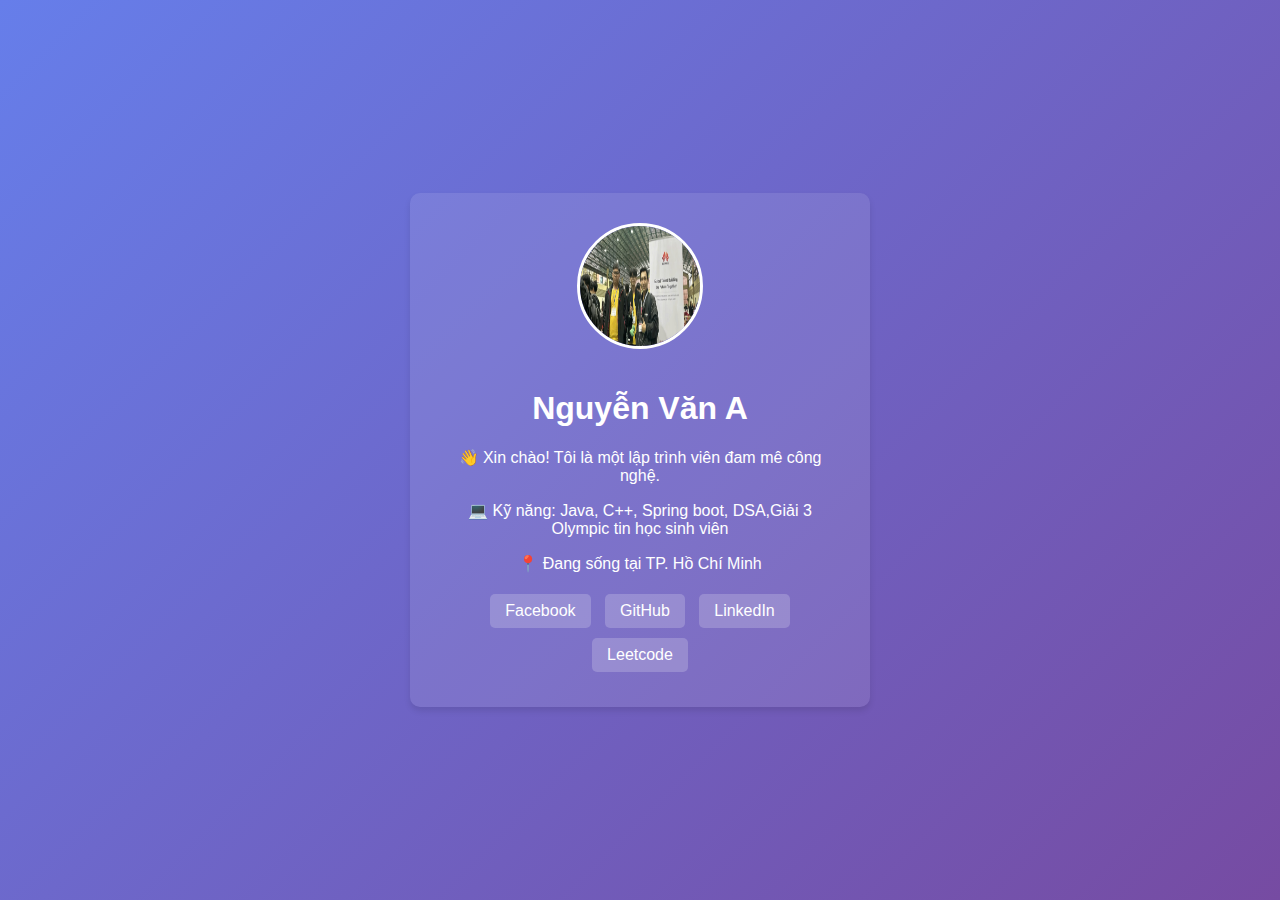
==== students/HuyKhanh.html @ 919867e3 "Merge pull request #5 from HuyKhanh309/HuyKhanh" ====
<!DOCTYPE html>
<html lang="vi">
  <head>
    <meta charset="UTF-8" />
    <meta name="viewport" content="width=device-width, initial-scale=1.0" />
    <title>Trang Cá Nhân</title>
    <link rel="stylesheet" href="HuyKhanh.css" />
  </head>
  <body>
    <div class="container">
      <div class="profile">
        <img src="avatar.jpg" alt="Ảnh đại diện" />
        <h1>Nguyễn Văn A</h1>
        <p>👋 Xin chào! Tôi là một lập trình viên đam mê công nghệ.</p>
        <p>
          💻 Kỹ năng: Java, C++, Spring boot, DSA,Giải 3 Olympic tin học sinh
          viên
        </p>
        <p>📍 Đang sống tại TP. Hồ Chí Minh</p>
        <div class="social-links">
          <a href="https://facebook.com" target="_blank">Facebook</a>
          <a href="https://github.com" target="_blank">GitHub</a>
          <a href="https://linkedin.com" target="_blank">LinkedIn</a>
          <a href="https://leetcode.com/problemset/" target="_blank"
            >Leetcode</a
          >
        </div>
      </div>
    </div>
  </body>
</html>
---- students/HuyKhanh.css ----
/* Định dạng chung */
body {
  font-family: Arial, sans-serif;
  background: linear-gradient(135deg, #667eea, #764ba2);
  color: white;
  text-align: center;
  margin: 0;
  padding: 0;
}

/* Khung chứa trang cá nhân */
.container {
  display: flex;
  justify-content: center;
  align-items: center;
  height: 100vh;
}

/* Thông tin cá nhân */
.profile {
  background: rgba(255, 255, 255, 0.1);
  padding: 30px;
  border-radius: 10px;
  box-shadow: 0 4px 6px rgba(0, 0, 0, 0.1);
  max-width: 400px;
}

/* Ảnh đại diện */
.profile img {
  width: 120px;
  height: 120px;
  border-radius: 50%;
  border: 3px solid white;
  margin-bottom: 15px;
}

/* Liên kết mạng xã hội */
.social-links a {
  display: inline-block;
  color: white;
  text-decoration: none;
  background: rgba(255, 255, 255, 0.2);
  padding: 8px 15px;
  border-radius: 5px;
  margin: 5px;
  transition: 0.3s;
}

.social-links a:hover {
  background: rgba(255, 255, 255, 0.5);
}
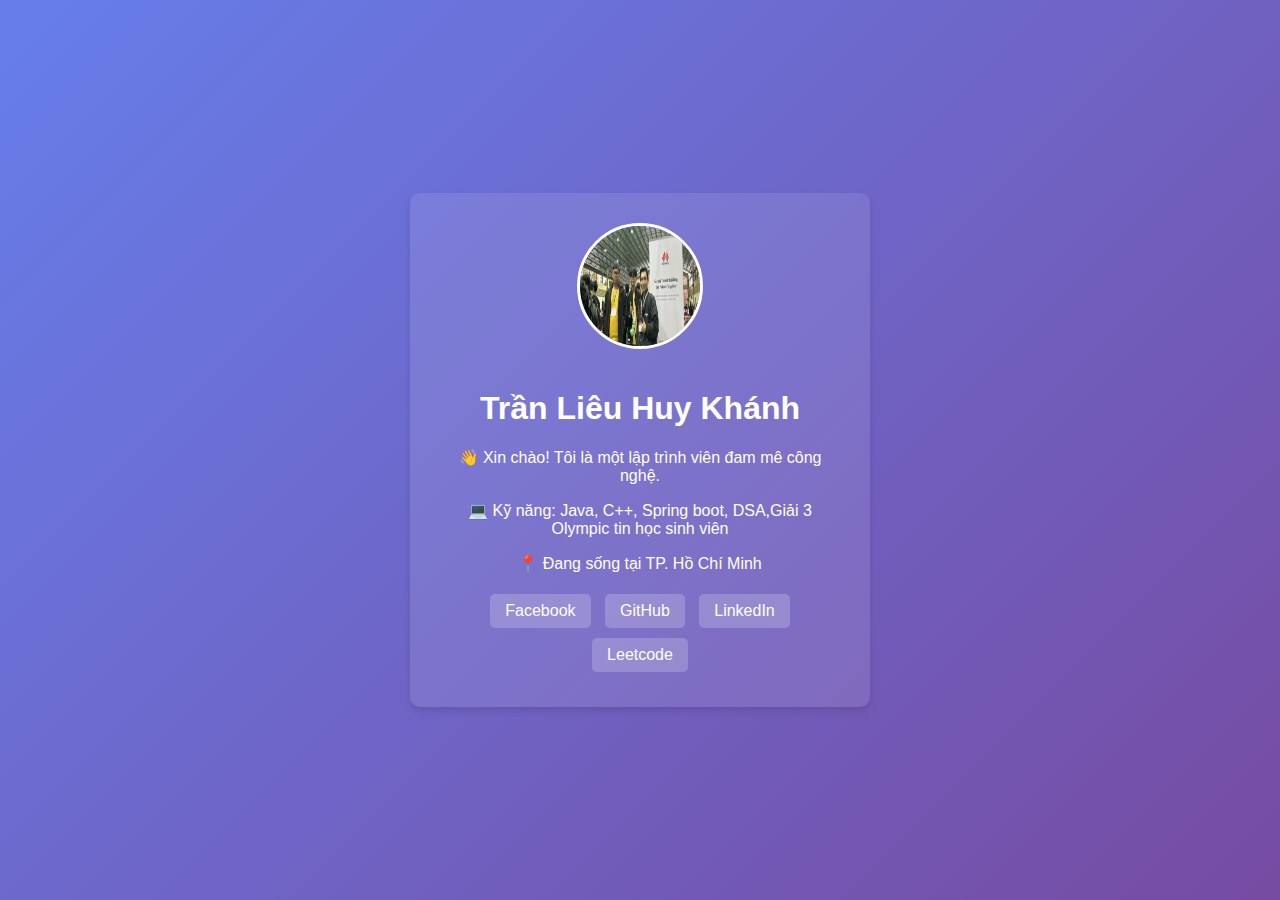
==== commit 23e044bc: "Merge pull request #2 from nguyenduccanh011/develop" ====
--- a/students/HuyKhanh.html
+++ b/students/HuyKhanh.html
@@ -10,7 +10,7 @@
     <div class="container">
       <div class="profile">
         <img src="avatar.jpg" alt="Ảnh đại diện" />
-        <h1>Nguyễn Văn A</h1>
+        <h1>Trần Liêu Huy Khánh</h1>
         <p>👋 Xin chào! Tôi là một lập trình viên đam mê công nghệ.</p>
         <p>
           💻 Kỹ năng: Java, C++, Spring boot, DSA,Giải 3 Olympic tin học sinh
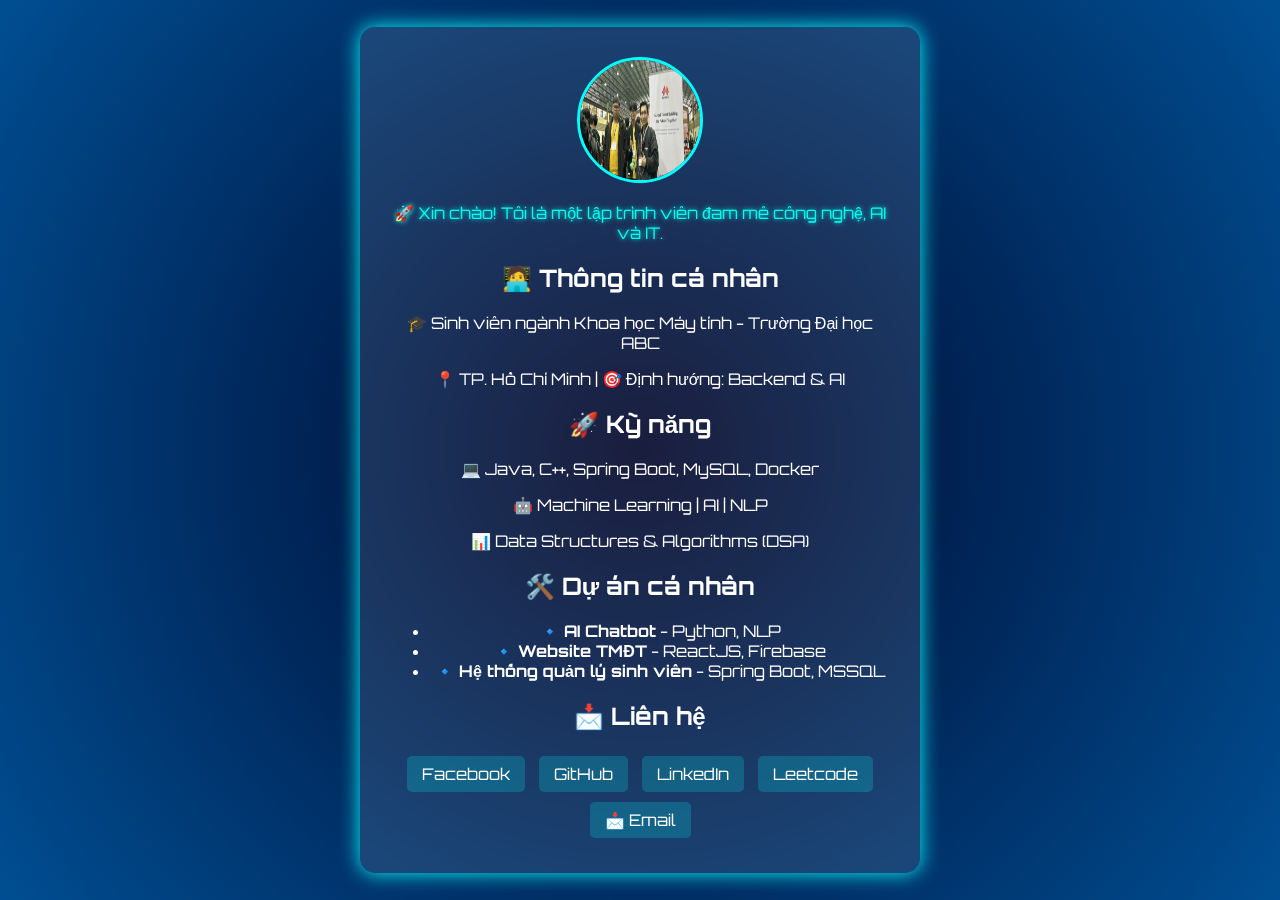
==== commit 951d51f0: "Edit" ====
--- a/students/HuyKhanh.html
+++ b/students/HuyKhanh.html
@@ -3,20 +3,52 @@
   <head>
     <meta charset="UTF-8" />
     <meta name="viewport" content="width=device-width, initial-scale=1.0" />
-    <title>Trang Cá Nhân</title>
+    <title>Trang Cá Nhân - Trần Liêu Huy Khánh</title>
     <link rel="stylesheet" href="HuyKhanh.css" />
+    <script defer src="script.js"></script>
   </head>
   <body>
     <div class="container">
       <div class="profile">
-        <img src="avatar.jpg" alt="Ảnh đại diện" />
-        <h1>Trần Liêu Huy Khánh</h1>
-        <p>👋 Xin chào! Tôi là một lập trình viên đam mê công nghệ.</p>
-        <p>
-          💻 Kỹ năng: Java, C++, Spring boot, DSA,Giải 3 Olympic tin học sinh
-          viên
+        <!-- Ảnh đại diện -->
+        <div class="avatar">
+          <img
+            id="avatar"
+            src="avatar.jpg"
+            alt="Ảnh đại diện"
+            onerror="this.onerror=null; this.src='default-avatar.png';"
+          />
+        </div>
+
+        <!-- Hiệu ứng gõ chữ -->
+        <h1 class="typing-effect"></h1>
+        <p class="glow-text">
+          🚀 Xin chào! Tôi là một lập trình viên đam mê công nghệ, AI và IT.
         </p>
-        <p>📍 Đang sống tại TP. Hồ Chí Minh</p>
+
+        <!-- Thông tin cá nhân -->
+        <h2>🧑‍💻 Thông tin cá nhân</h2>
+        <p>🎓 Sinh viên ngành Khoa học Máy tính - Trường Đại học ABC</p>
+        <p>📍 TP. Hồ Chí Minh | 🎯 Định hướng: Backend & AI</p>
+
+        <!-- Kỹ năng -->
+        <h2>🚀 Kỹ năng</h2>
+        <p>💻 Java, C++, Spring Boot, MySQL, Docker</p>
+        <p>🤖 Machine Learning | AI | NLP</p>
+        <p>📊 Data Structures & Algorithms (DSA)</p>
+
+        <!-- Dự án -->
+        <h2>🛠️ Dự án cá nhân</h2>
+        <ul>
+          <li>🔹 <strong>AI Chatbot</strong> - Python, NLP</li>
+          <li>🔹 <strong>Website TMĐT</strong> - ReactJS, Firebase</li>
+          <li>
+            🔹 <strong>Hệ thống quản lý sinh viên</strong> - Spring Boot, MSSQL
+          </li>
+        </ul>
+
+        <!-- Liên hệ -->
+        <h2>📩 Liên hệ</h2>
         <div class="social-links">
           <a href="https://facebook.com" target="_blank">Facebook</a>
           <a href="https://github.com" target="_blank">GitHub</a>
@@ -24,6 +56,7 @@
           <a href="https://leetcode.com/problemset/" target="_blank"
             >Leetcode</a
           >
+          <a href="mailto:huykhanh@example.com">📩 Email</a>
         </div>
       </div>
     </div>
--- a/students/HuyKhanh.css
+++ b/students/HuyKhanh.css
@@ -1,14 +1,32 @@
-/* Định dạng chung */
+/* Font chữ công nghệ */
+@import url("https://fonts.googleapis.com/css2?family=Orbitron&display=swap");
+
+/* Hiệu ứng nền */
 body {
-  font-family: Arial, sans-serif;
-  background: linear-gradient(135deg, #667eea, #764ba2);
+  font-family: "Orbitron", sans-serif;
+  background: radial-gradient(circle, #000428, #004e92);
   color: white;
   text-align: center;
   margin: 0;
   padding: 0;
+  overflow: hidden;
 }
 
-/* Khung chứa trang cá nhân */
+/* Hiệu ứng avatar */
+.avatar img {
+  width: 120px;
+  height: 120px;
+  border-radius: 50%;
+  border: 3px solid cyan;
+  transition: transform 0.3s ease-in-out, box-shadow 0.3s ease-in-out;
+}
+
+.avatar img:hover {
+  transform: scale(1.1);
+  box-shadow: 0px 0px 15px cyan;
+}
+
+/* Container chính */
 .container {
   display: flex;
   justify-content: center;
@@ -16,30 +34,38 @@
   height: 100vh;
 }
 
-/* Thông tin cá nhân */
+/* Profile Card */
 .profile {
   background: rgba(255, 255, 255, 0.1);
   padding: 30px;
-  border-radius: 10px;
-  box-shadow: 0 4px 6px rgba(0, 0, 0, 0.1);
-  max-width: 400px;
+  border-radius: 15px;
+  box-shadow: 0px 0px 20px cyan;
+  max-width: 500px;
+  backdrop-filter: blur(5px);
+  animation: fadeIn 1s ease-in-out;
 }
 
-/* Ảnh đại diện */
-.profile img {
-  width: 120px;
-  height: 120px;
-  border-radius: 50%;
-  border: 3px solid white;
-  margin-bottom: 15px;
+/* Hiệu ứng gõ chữ */
+.typing-effect {
+  font-size: 22px;
+  font-weight: bold;
+  color: cyan;
+  text-shadow: 0px 0px 10px cyan;
 }
 
-/* Liên kết mạng xã hội */
+/* Glow Text */
+.glow-text {
+  font-size: 16px;
+  color: #00ffee;
+  text-shadow: 0px 0px 5px #00ffee;
+}
+
+/* Link mạng xã hội */
 .social-links a {
   display: inline-block;
   color: white;
   text-decoration: none;
-  background: rgba(255, 255, 255, 0.2);
+  background: rgba(0, 255, 255, 0.2);
   padding: 8px 15px;
   border-radius: 5px;
   margin: 5px;
@@ -47,5 +73,19 @@
 }
 
 .social-links a:hover {
-  background: rgba(255, 255, 255, 0.5);
+  background: cyan;
+  color: black;
+  box-shadow: 0px 0px 15px cyan;
 }
+
+/* Hiệu ứng fade in */
+@keyframes fadeIn {
+  from {
+    opacity: 0;
+    transform: translateY(-20px);
+  }
+  to {
+    opacity: 1;
+    transform: translateY(0);
+  }
+}
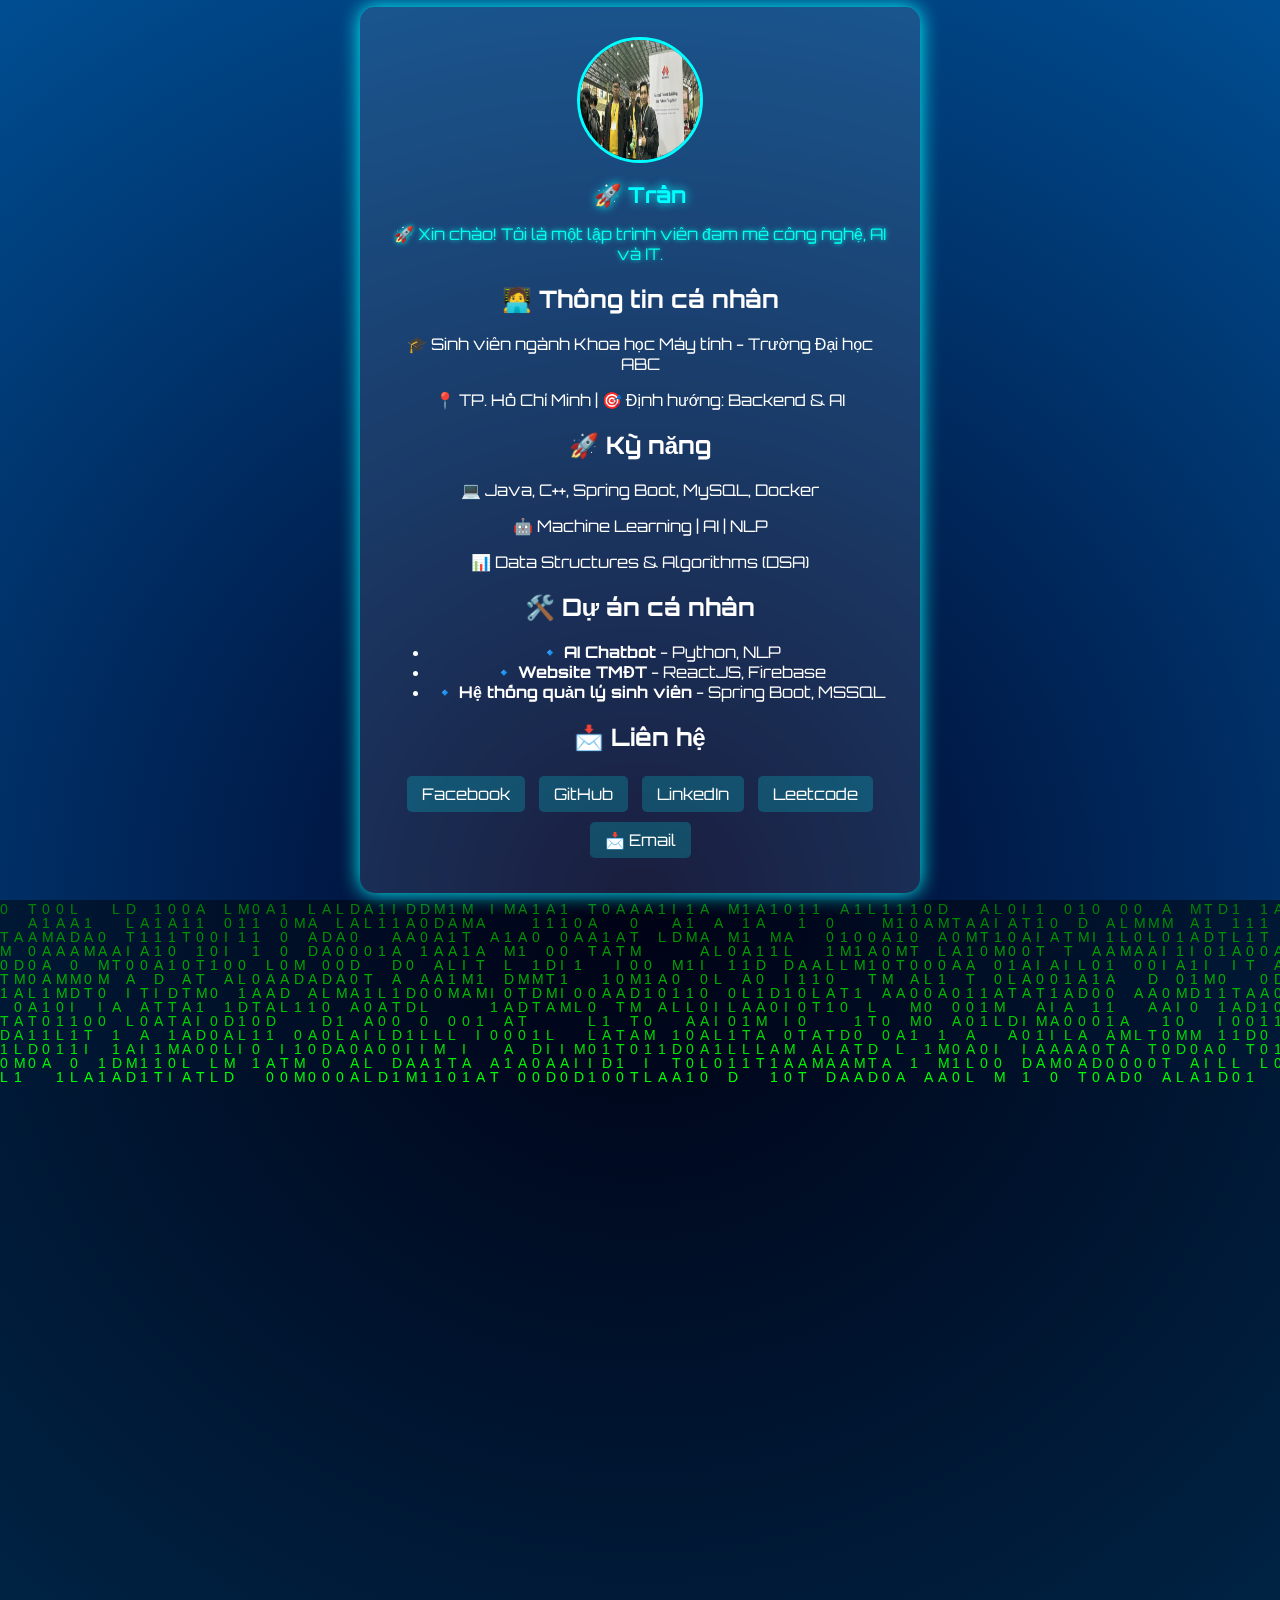
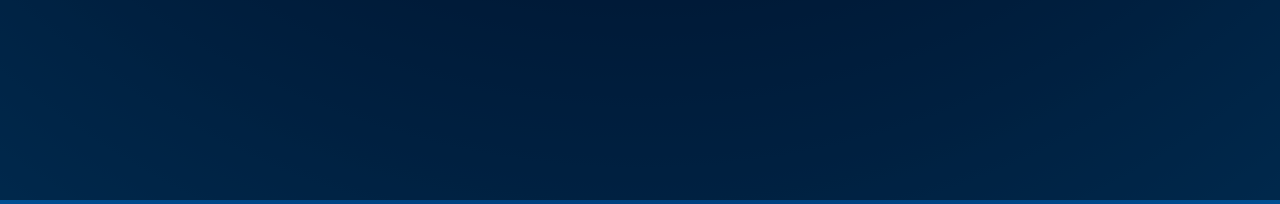
==== commit 0a102781: "Merge branch 'develop' into lecongchuc" ====
--- a/students/HuyKhanh.html
+++ b/students/HuyKhanh.html
@@ -5,7 +5,7 @@
     <meta name="viewport" content="width=device-width, initial-scale=1.0" />
     <title>Trang Cá Nhân - Trần Liêu Huy Khánh</title>
     <link rel="stylesheet" href="HuyKhanh.css" />
-    <script defer src="script.js"></script>
+    <script defer src="HuyKhanh.js"></script>
   </head>
   <body>
     <div class="container">
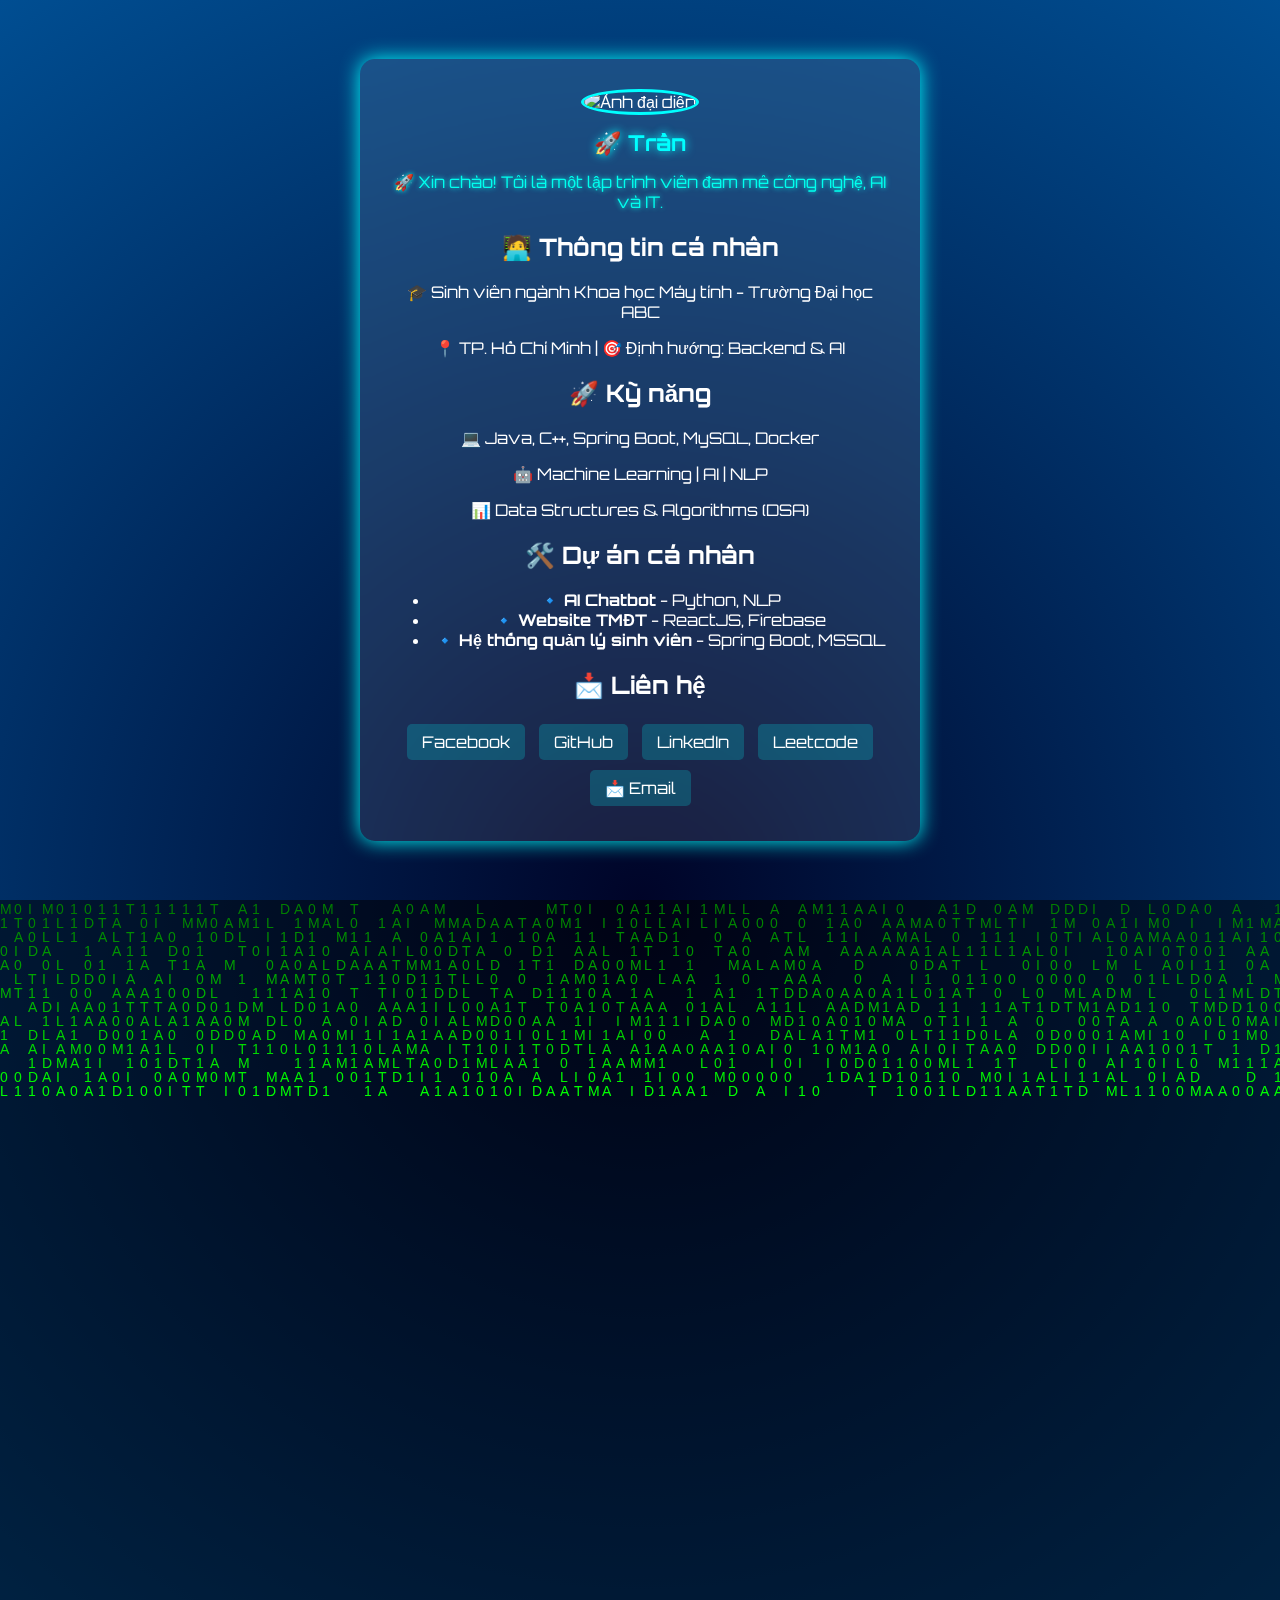
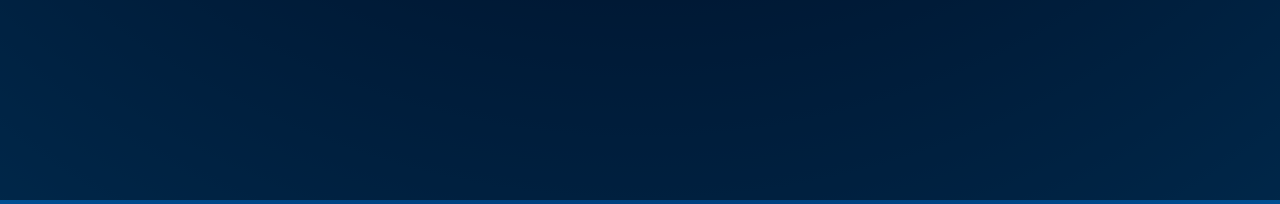
==== commit 337a1603: "edit" ====
--- a/students/HuyKhanh.html
+++ b/students/HuyKhanh.html
@@ -4,8 +4,8 @@
     <meta charset="UTF-8" />
     <meta name="viewport" content="width=device-width, initial-scale=1.0" />
     <title>Trang Cá Nhân - Trần Liêu Huy Khánh</title>
-    <link rel="stylesheet" href="HuyKhanh.css" />
-    <script defer src="HuyKhanh.js"></script>
+    <link rel="stylesheet" href="../assets/css/HuyKhanh.css" />
+    <script defer src="../assets/js/HuyKhanh.js"></script>
   </head>
   <body>
     <div class="container">
@@ -14,7 +14,7 @@
         <div class="avatar">
           <img
             id="avatar"
-            src="avatar.jpg"
+            src="../assets/images/avatar.jpg"
             alt="Ảnh đại diện"
             onerror="this.onerror=null; this.src='default-avatar.png';"
           />
--- a/assets/css/HuyKhanh.css
+++ b/assets/css/HuyKhanh.css
@@ -0,0 +1,91 @@
+/* Font chữ công nghệ */
+@import url("https://fonts.googleapis.com/css2?family=Orbitron&display=swap");
+
+/* Hiệu ứng nền */
+body {
+  font-family: "Orbitron", sans-serif;
+  background: radial-gradient(circle, #000428, #004e92);
+  color: white;
+  text-align: center;
+  margin: 0;
+  padding: 0;
+  overflow: hidden;
+}
+
+/* Hiệu ứng avatar */
+.avatar img {
+  width: 120px;
+  height: 120px;
+  border-radius: 50%;
+  border: 3px solid cyan;
+  transition: transform 0.3s ease-in-out, box-shadow 0.3s ease-in-out;
+}
+
+.avatar img:hover {
+  transform: scale(1.1);
+  box-shadow: 0px 0px 15px cyan;
+}
+
+/* Container chính */
+.container {
+  display: flex;
+  justify-content: center;
+  align-items: center;
+  height: 100vh;
+}
+
+/* Profile Card */
+.profile {
+  background: rgba(255, 255, 255, 0.1);
+  padding: 30px;
+  border-radius: 15px;
+  box-shadow: 0px 0px 20px cyan;
+  max-width: 500px;
+  backdrop-filter: blur(5px);
+  animation: fadeIn 1s ease-in-out;
+}
+
+/* Hiệu ứng gõ chữ */
+.typing-effect {
+  font-size: 22px;
+  font-weight: bold;
+  color: cyan;
+  text-shadow: 0px 0px 10px cyan;
+}
+
+/* Glow Text */
+.glow-text {
+  font-size: 16px;
+  color: #00ffee;
+  text-shadow: 0px 0px 5px #00ffee;
+}
+
+/* Link mạng xã hội */
+.social-links a {
+  display: inline-block;
+  color: white;
+  text-decoration: none;
+  background: rgba(0, 255, 255, 0.2);
+  padding: 8px 15px;
+  border-radius: 5px;
+  margin: 5px;
+  transition: 0.3s;
+}
+
+.social-links a:hover {
+  background: cyan;
+  color: black;
+  box-shadow: 0px 0px 15px cyan;
+}
+
+/* Hiệu ứng fade in */
+@keyframes fadeIn {
+  from {
+    opacity: 0;
+    transform: translateY(-20px);
+  }
+  to {
+    opacity: 1;
+    transform: translateY(0);
+  }
+}
